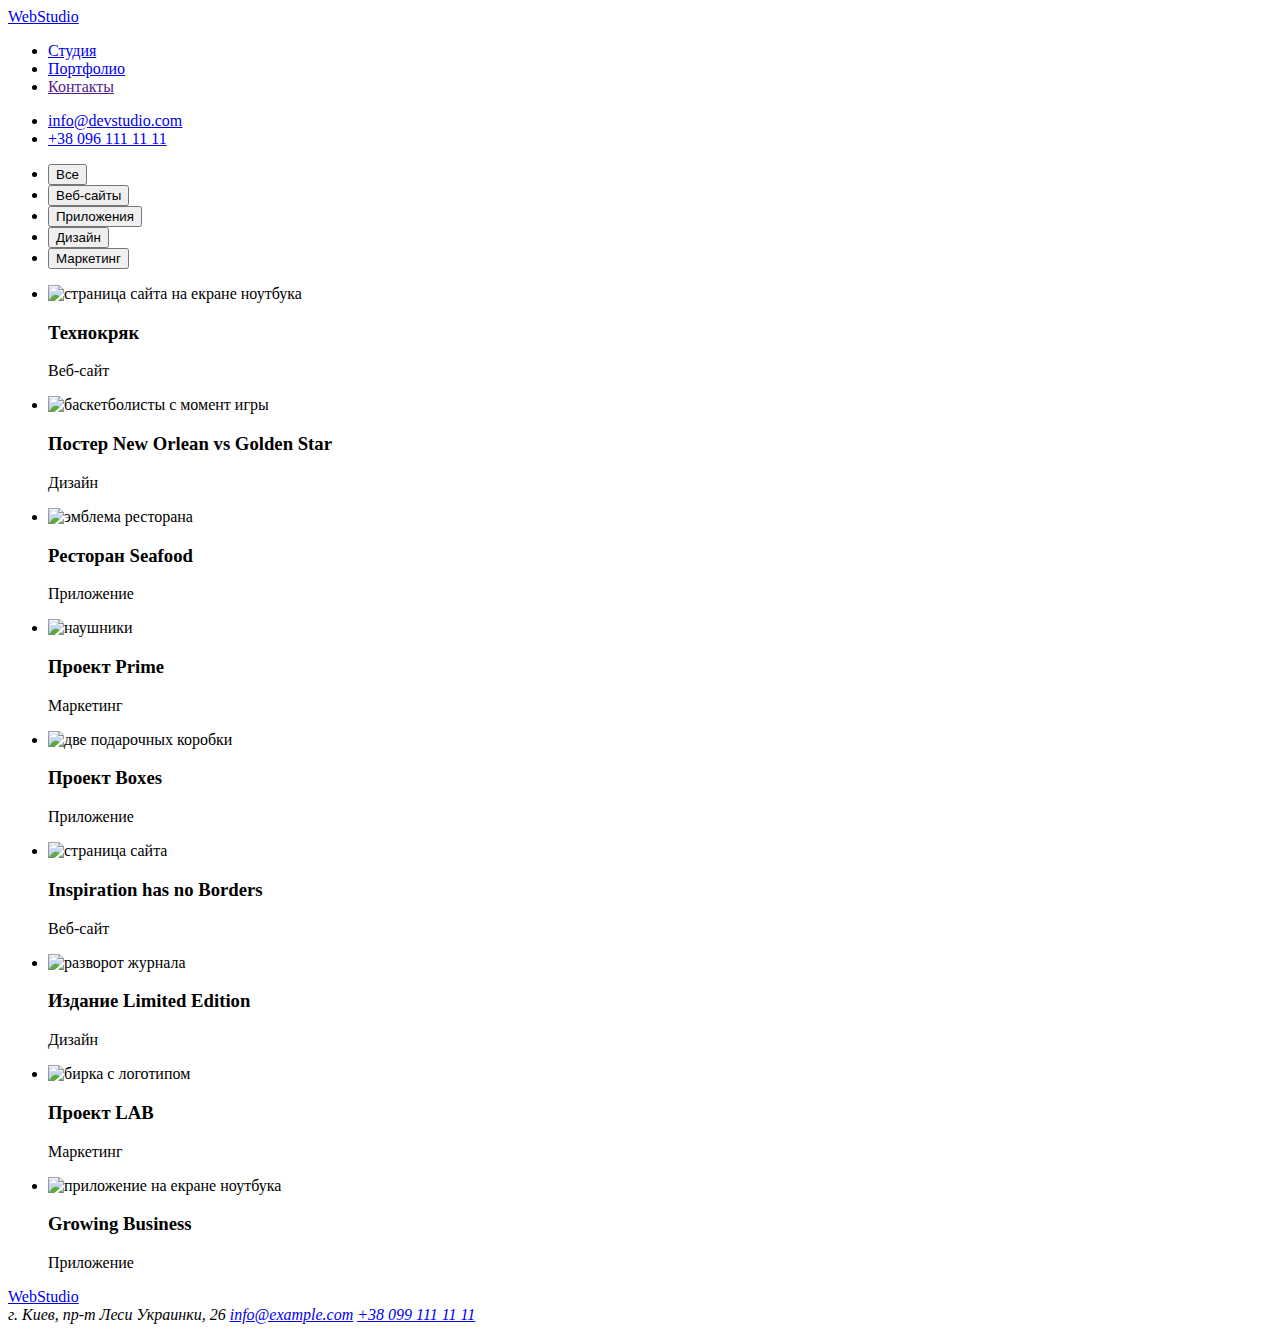
==== portfolio.html @ 810e8c02 "Create portfolio.html" ====
<!DOCTYPE html>
<html lang="ru">
<head>
    <meta charset="UTF-8">
    <meta http-equiv="X-UA-Compatible" content="IE=edge">
    <meta name="viewport" content="width=device-width, initial-scale=1.0">
    <title>Портфолио</title>
    <link rel="stylesheet" href="./css/styles.css">
</head>
<body>
    <header>
        <nav>
            <a class="logo" href="index.html"><span class="logo-blue">Web</span>Studio</a>
            <ul class="site-nav list">
                <li>
                    <a href="./index.html" class="link">Студия</a>
                </li>
                <li>
                    <a href="./portfolio.html" class="link current">Портфолио</a>
                </li>
                <li>
                    <a href="" class="link">Контакты</a>
                </li>
            </ul>
        </nav>
        <ul class="contacts list">
            <li>
                <a href="mailto:info@devstudio.com" class="link">info@devstudio.com</a>
            </li>
            <li>
                <a href="tel:+380961111111" class="link">+38 096 111 11 11</a>
            </li>
        </ul>
    </header>
    <main>
        <section>
            <ul class="filters">
                <li>
                    <button type="button">Все</button>
                </li>
                <li>
                    <button type="button">Веб-сайты</button>
                </li>
                <li>
                    <button type="button">Приложения</button>
                </li>
                <li>
                    <button type="button">Дизайн</button>
                </li>
                <li>
                    <button type="button">Маркетинг</button>
                </li>
            </ul>
            <ul>
                <li>
                    <img src="./images/img project 1.jpg" width="370" alt="страница сайта на екране ноутбука">
                    <h3 class="section-title">Технокряк</h3>
                    <p>Веб-сайт</p>
                </li>
                <li>
                    <img src="./images/img project 2.jpg" width="370" alt="баскетболисты с момент игры">
                    <h3 class="section-title">Постер New Orlean vs Golden Star</h3>
                    <p>Дизайн</p>
                </li>
                <li>
                    <img src="./images/img project 3.jpg" width="370" alt="эмблема ресторана">
                    <h3 class="section-title">Ресторан Seafood</h3>
                    <p>Приложение</p>
                </li>
                <li>
                    <img src="./images/img project 4.jpg" width="370" alt="наушники">
                    <h3 class="section-title">Проект Prime</h3>
                    <p>Маркетинг</p>
                </li>
                <li>
                    <img src="./images/img project 5.jpg" width="370" alt="две подарочных коробки">
                    <h3 class="section-title">Проект Boxes</h3>
                    <p>Приложение</p>
                </li>
                <li>
                    <img src="./images/img project 6.jpg" width="370" alt="страница сайта">
                    <h3 class="section-title">Inspiration has no Borders</h3>
                    <p>Веб-сайт</p>
                </li>
                <li>
                    <img src="./images/img project 7.jpg" width="370" alt="разворот журнала">
                    <h3 class="section-title">Издание Limited Edition</h3>
                    <p>Дизайн</p>
                </li>
                <li>
                    <img src="./images/img project 8.jpg" width="370" width="370"alt="бирка с логотипом">
                    <h3 class="section-title">Проект LAB</h3>
                    <p>Маркетинг</p>
                </li>
                <li>
                    <img src="./images/img project 9.jpg" width="370" alt="приложение на екране ноутбука">
                    <h3 class="section-title">Growing Business</h3>
                    <p>Приложение</p>
                </li>
            </ul>
        </section>
    </main>
    <footer class="footer">
        <a href="WebStudio" class="footer-logo">
            <span class="logo-blue">Web</span>Studio</a>
        <address class="address">г. Киев, пр-т Леси Украинки, 26
            <a class="footer-link" href="mailto:info@example.com">info@example.com</a>
            <a class="footer-link" href="tel:+380991111111">+38 099 111 11 11</a>
        </address>
    </footer>
</body>
</html>
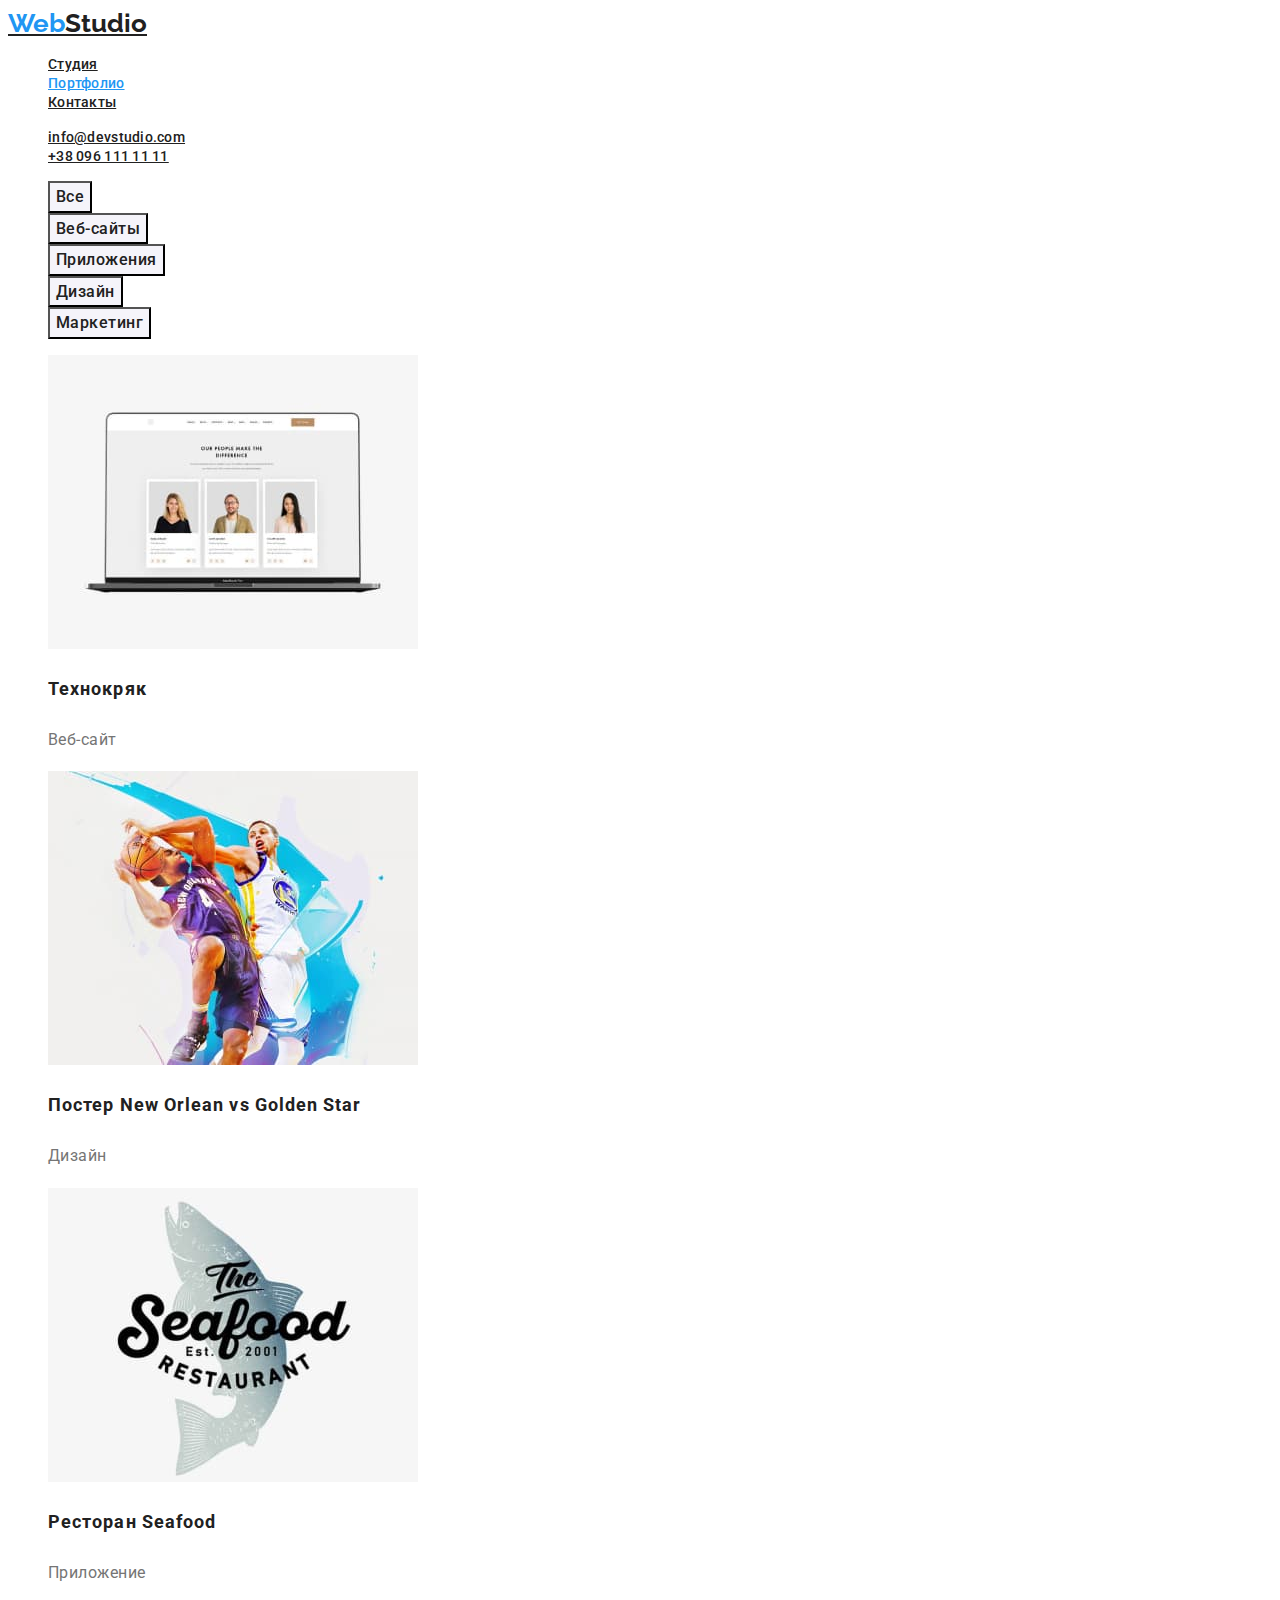
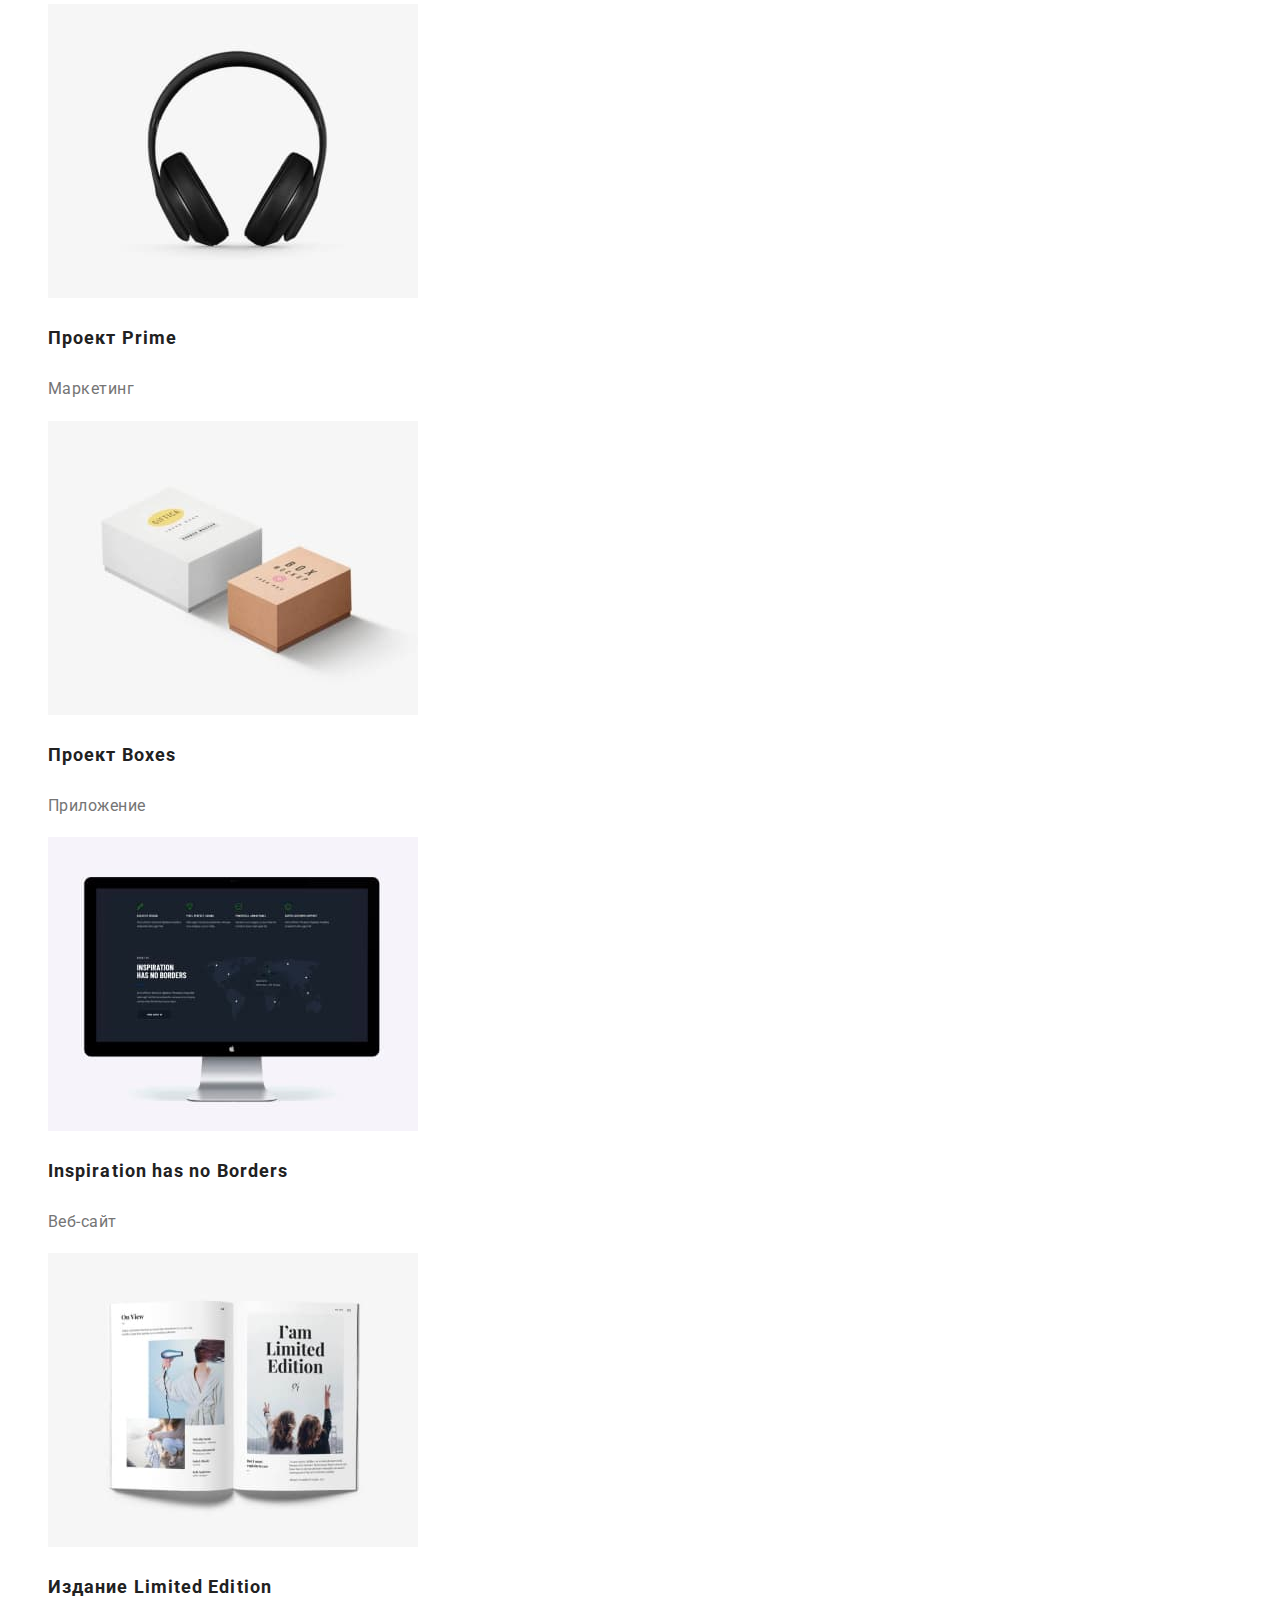
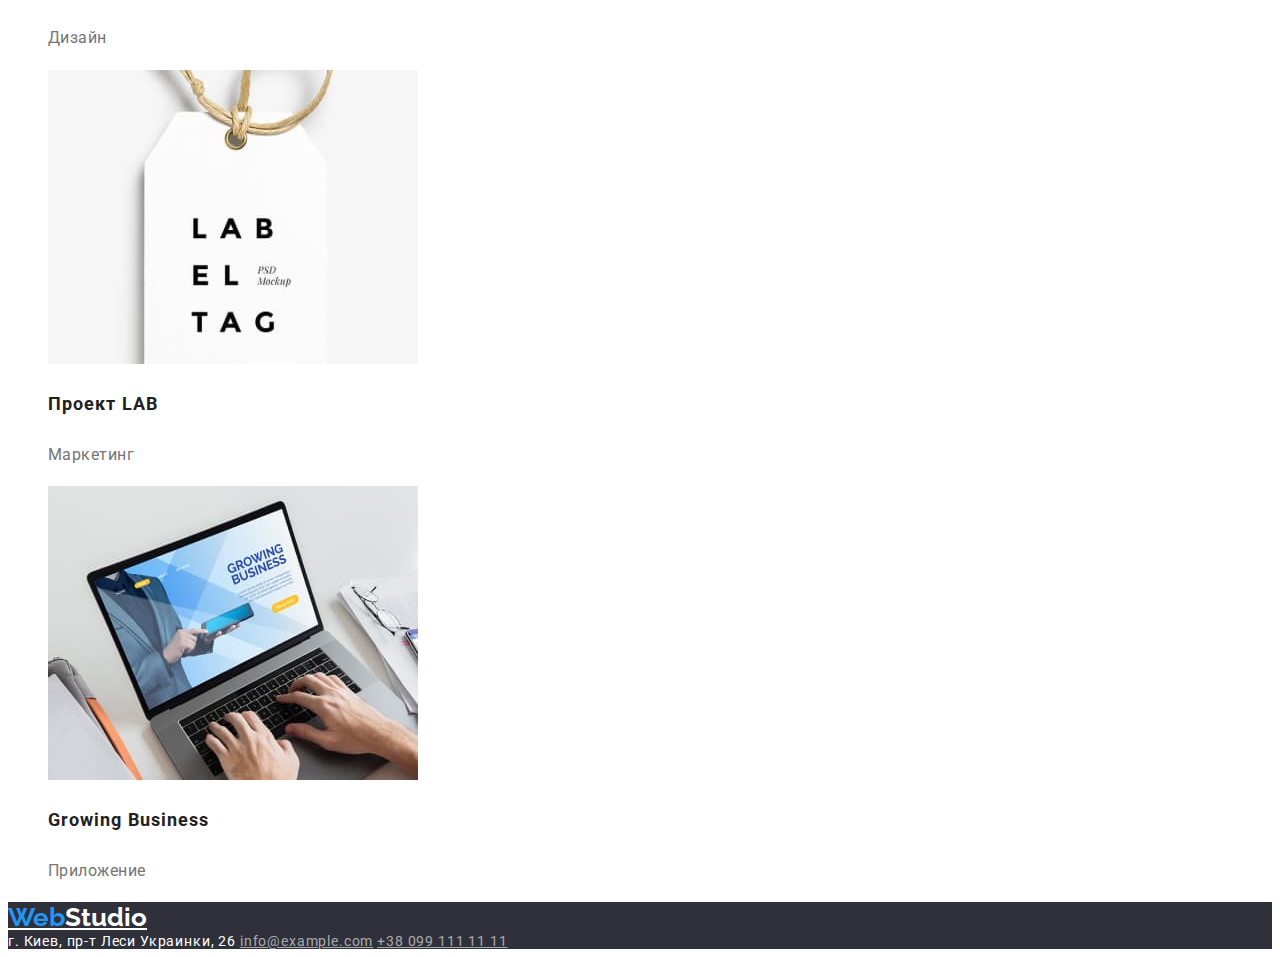
==== commit eecccf92: "Update portfolio.html" ====
--- a/portfolio.html
+++ b/portfolio.html
@@ -5,6 +5,13 @@
     <meta http-equiv="X-UA-Compatible" content="IE=edge">
     <meta name="viewport" content="width=device-width, initial-scale=1.0">
     <title>Портфолио</title>
+    <link rel="preconnect" href="https://fonts.googleapis.com">
+    <link rel="preconnect" href="https://fonts.gstatic.com" crossorigin>
+    <link href="https://fonts.googleapis.com/css2?family=Roboto:wght@400;500;700;900&display=swap" rel="stylesheet">
+    <link rel="preconnect" href="https://fonts.googleapis.com">
+    <link rel="preconnect" href="https://fonts.gstatic.com" crossorigin>
+    <link href="https://fonts.googleapis.com/css2?family=Raleway:wght@700&family=Roboto:wght@400;500;700;900&display=swap"
+        rel="stylesheet">
     <link rel="stylesheet" href="./css/styles.css">
 </head>
 <body>
@@ -33,75 +40,75 @@
         </ul>
     </header>
     <main>
-        <section>
-            <ul class="filters">
+        <section class="gallery">
+            <ul class="filters list">
                 <li>
-                    <button type="button">Все</button>
+                    <button class="filters-button" type="button">Все</button>
                 </li>
                 <li>
-                    <button type="button">Веб-сайты</button>
+                    <button class="filters-button" type="button">Веб-сайты</button>
                 </li>
                 <li>
-                    <button type="button">Приложения</button>
+                    <button class="filters-button" type="button">Приложения</button>
                 </li>
                 <li>
-                    <button type="button">Дизайн</button>
+                    <button class="filters-button" type="button">Дизайн</button>
                 </li>
                 <li>
-                    <button type="button">Маркетинг</button>
+                    <button class="filters-button" type="button">Маркетинг</button>
                 </li>
             </ul>
-            <ul>
+            <ul class="projects list">
                 <li>
                     <img src="./images/img project 1.jpg" width="370" alt="страница сайта на екране ноутбука">
-                    <h3 class="section-title">Технокряк</h3>
-                    <p>Веб-сайт</p>
+                    <h3 class="project-title ">Технокряк</h3>
+                    <p class="filter-item">Веб-сайт</p>
                 </li>
                 <li>
                     <img src="./images/img project 2.jpg" width="370" alt="баскетболисты с момент игры">
-                    <h3 class="section-title">Постер New Orlean vs Golden Star</h3>
-                    <p>Дизайн</p>
+                    <h3 class="project-title">Постер New Orlean vs Golden Star</h3>
+                    <p class="filter-item">Дизайн</p>
                 </li>
                 <li>
                     <img src="./images/img project 3.jpg" width="370" alt="эмблема ресторана">
-                    <h3 class="section-title">Ресторан Seafood</h3>
-                    <p>Приложение</p>
+                    <h3 class="project-title">Ресторан Seafood</h3>
+                    <p class="filter-item">Приложение</p>
                 </li>
                 <li>
                     <img src="./images/img project 4.jpg" width="370" alt="наушники">
-                    <h3 class="section-title">Проект Prime</h3>
-                    <p>Маркетинг</p>
+                    <h3 class="project-title">Проект Prime</h3>
+                    <p class="filter-item">Маркетинг</p>
                 </li>
                 <li>
                     <img src="./images/img project 5.jpg" width="370" alt="две подарочных коробки">
-                    <h3 class="section-title">Проект Boxes</h3>
-                    <p>Приложение</p>
+                    <h3 class="project-title">Проект Boxes</h3>
+                    <p class="filter-item">Приложение</p>
                 </li>
                 <li>
                     <img src="./images/img project 6.jpg" width="370" alt="страница сайта">
-                    <h3 class="section-title">Inspiration has no Borders</h3>
-                    <p>Веб-сайт</p>
+                    <h3 class="project-title">Inspiration has no Borders</h3>
+                    <p class="filter-item">Веб-сайт</p>
                 </li>
                 <li>
                     <img src="./images/img project 7.jpg" width="370" alt="разворот журнала">
-                    <h3 class="section-title">Издание Limited Edition</h3>
-                    <p>Дизайн</p>
+                    <h3 class="project-title">Издание Limited Edition</h3>
+                    <p class="filter-item">Дизайн</p>
                 </li>
                 <li>
                     <img src="./images/img project 8.jpg" width="370" width="370"alt="бирка с логотипом">
-                    <h3 class="section-title">Проект LAB</h3>
-                    <p>Маркетинг</p>
+                    <h3 class="project-title">Проект LAB</h3>
+                    <p class="filter-item">Маркетинг</p>
                 </li>
                 <li>
                     <img src="./images/img project 9.jpg" width="370" alt="приложение на екране ноутбука">
-                    <h3 class="section-title">Growing Business</h3>
-                    <p>Приложение</p>
+                    <h3 class="project-title">Growing Business</h3>
+                    <p class="filter-item">Приложение</p>
                 </li>
             </ul>
         </section>
     </main>
     <footer class="footer">
-        <a href="WebStudio" class="footer-logo">
+        <a href="index.html" class="footer-logo">
             <span class="logo-blue">Web</span>Studio</a>
         <address class="address">г. Киев, пр-т Леси Украинки, 26
             <a class="footer-link" href="mailto:info@example.com">info@example.com</a>
--- a/css/styles.css
+++ b/css/styles.css
@@ -0,0 +1,177 @@
+/* акцентный цвет #2196F3
+основной цвет #757575
+вторичный цвет #212121
+фон акцент #2F303A
+фон секции #F5F4FA*/
+body {
+  background-color: #ffffff;
+  color: var(--primary-text-color);
+  font-family: Roboto, sans-serif;
+}
+:root {
+  --primary-text-color: #757575;
+  --title-text-color: #212121;
+  --dark-bg-text-color: #ffffff;
+  --accent-color: #2196f3;
+  --accent-text-color: #2196f3;
+  --dark-background-color: #2f303a;
+  --light-background-color:#f5f4fa;
+}
+.list {
+  list-style: none;
+}
+/*Header styles*/
+.logo {
+  color: var(--title-text-color);
+  font-family: raleway;
+  font-weight: 700;
+  font-size: 26px;
+}
+.logo-blue {
+  color: var(--accent-text-color);
+}
+.logo:hover,
+.logo:focus {
+  color: var(--primary-text-color);
+}
+/*navigation styles*/
+.site-nav .link {
+  color: var(--title-text-color);
+  font-weight: 500;
+  font-size: 14px;
+  letter-spacing: 0.02em;
+}
+.site-nav .link:hover,
+.site-nav .link:focus {
+  color: var(--accent-text-color);
+}
+.site-nav .link.current {
+  color: var(--accent-text-color);
+}
+.contacts .link {
+  color: var(--title-text-color);
+  font-weight: 500;
+  font-size: 14px;
+  letter-spacing: 0.02em;
+}
+.contacts .link:hover,
+.contacts .link:focus {
+  color: var(--accent-text-color);
+}
+/*main styles*/
+
+/*hero styles*/
+.hero-button {
+  color: #ffffff;
+  background-color: var(--accent-color);
+  font-size: 16px;
+  font-weight: 700;
+  cursor: pointer;
+}
+.hero {
+  background-color: var(--dark-background-color);
+}
+.hero h1 {
+  color: var(--dark-bg-text-color);
+  font-weight: 900;
+  font-size: 44px;
+  font-style: normal;
+  line-height: 1.36;
+  letter-spacing: 0.06em;
+}
+
+.section-title {
+  color: var(--title-text-color);
+}
+.section h2 {
+  font-size: 36px;
+  font-weight: 700;
+  font-style: normal;
+  line-height: 1.17;
+}
+.section h3 {
+  font-size: 14px;
+  font-weight: 700;
+  font-style: normal;
+  line-height: 1.17;
+}
+.section {
+  color: var(--primary-text-color);
+  font-size: 14px;
+  font-weight: 400;
+  font-style: normal;
+  line-height: 1.71;
+  letter-spacing: 0.03em;
+}
+}
+.team {
+  background-color: var(--light-background-color);
+}
+.name {
+  font-weight: 500;
+  font-style: normal;
+  font-size: 16px;
+  line-height: 1.17;
+}
+.role {
+  line-height: 1.17;
+}
+/*footer styles*/
+.footer {
+  background-color: var(--dark-background-color);
+}
+.footer-logo {
+  color: #ffffff;
+  font-family: raleway;
+  font-weight: 700;
+  font-size: 26px;
+  line-height: 1.19;
+}
+.footer-logo:focus,
+.footer-logo:hover {
+  color: var(--primary-text-color);
+}
+.address {
+  color: var(--dark-bg-text-color);
+  font-weight: 400;
+  font-style: normal;
+  font-size: 14px;
+  letter-spacing: 0.06em;
+}
+
+a.footer-link {
+  color: rgba(255, 255, 255, 0.6);
+}
+/* portfolio styles*/
+
+.filters-button {
+  color: var(--title-text-color);
+  background-color: var(--light-background-color);
+  font-family: Roboto, sans-serif;
+  font-weight: 500;
+  font-style: normal;
+  font-size: 16px;
+  line-height: 1.6;
+  letter-spacing: 0.03em;
+  cursor: pointer;
+}
+.filters-button:hover,
+.filters-button:focus{
+  color: var(--dark-bg-text-color);
+  background-color: var(--accent-color);
+}
+.project-title{
+  color: var(--title-text-color);
+  font-weight: 700;
+  font-style: normal;
+  font-size: 18px;
+  line-height: 2;
+  letter-spacing: 0.06em;
+}
+.filter-item{
+  font-size: 16px;
+  font-weight: 400;
+  font-style: normal;
+  line-height: 1.9;
+  letter-spacing: 0.03em;
+}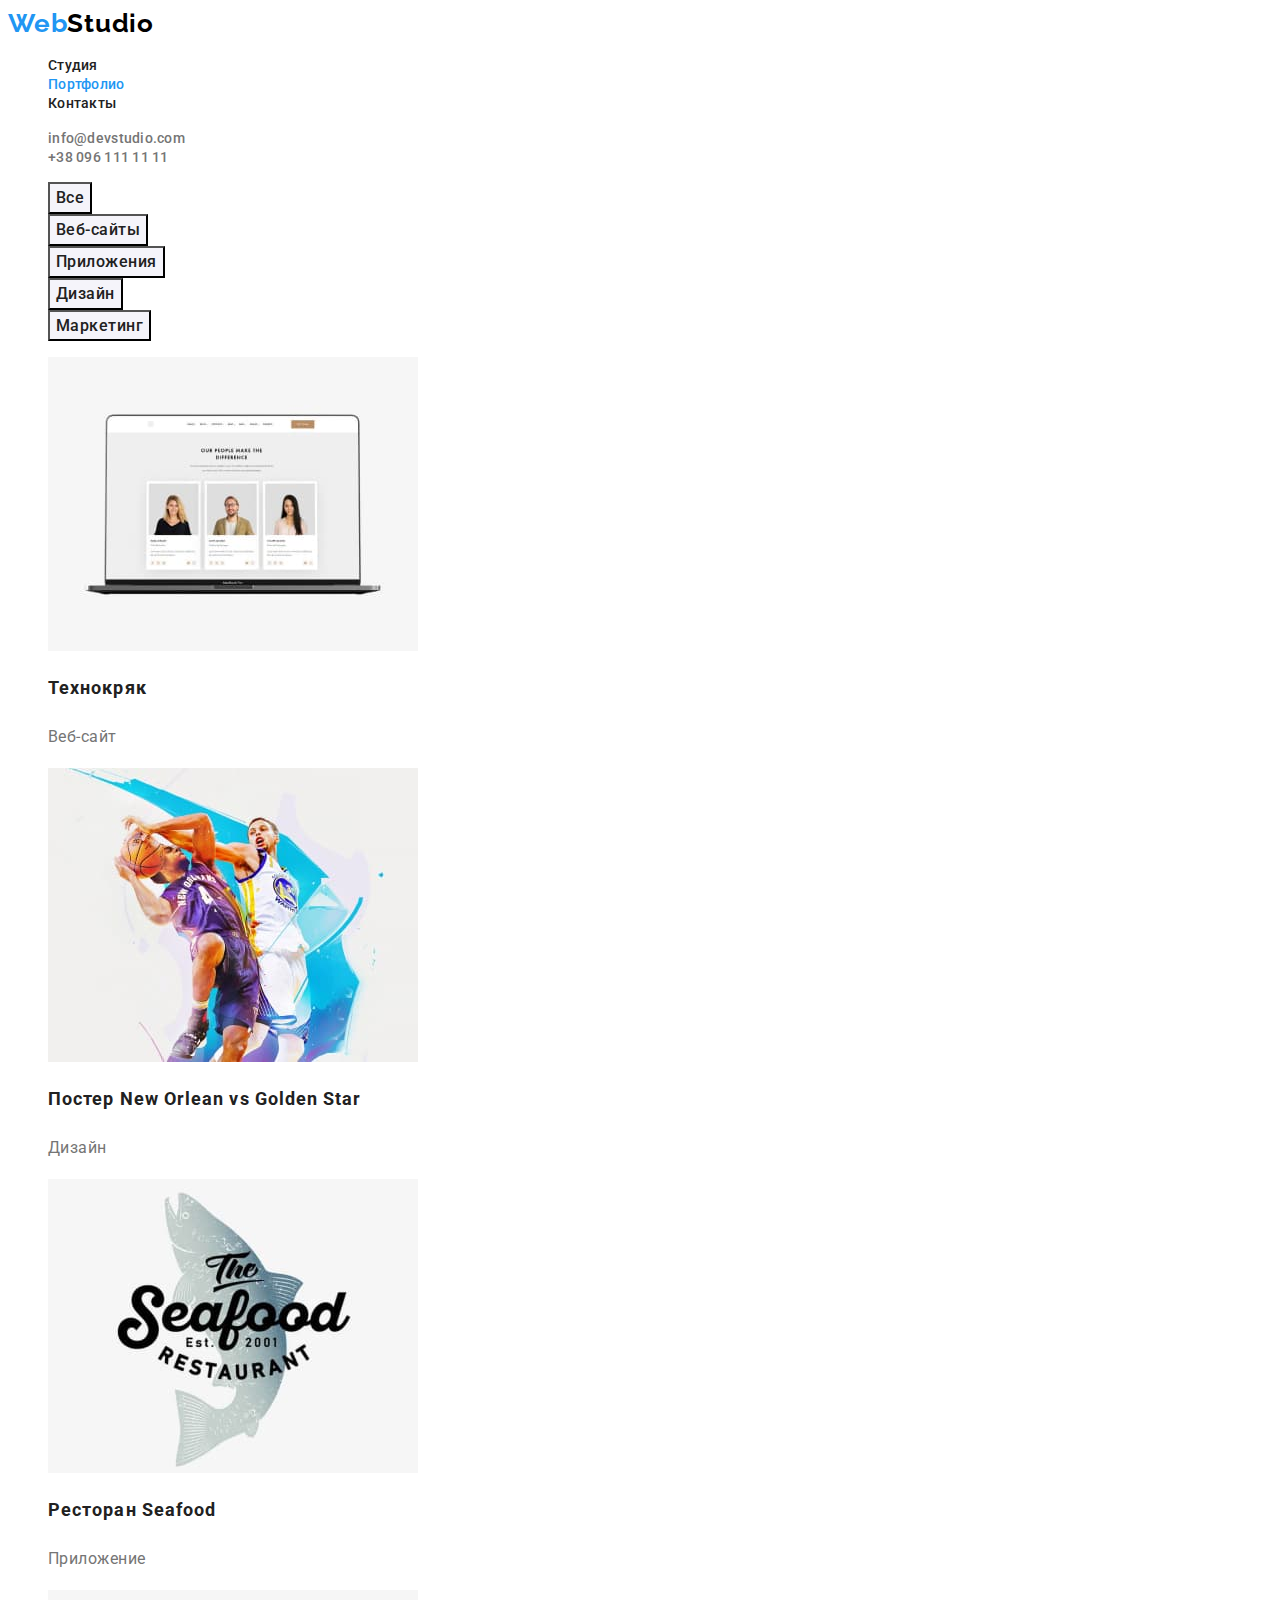
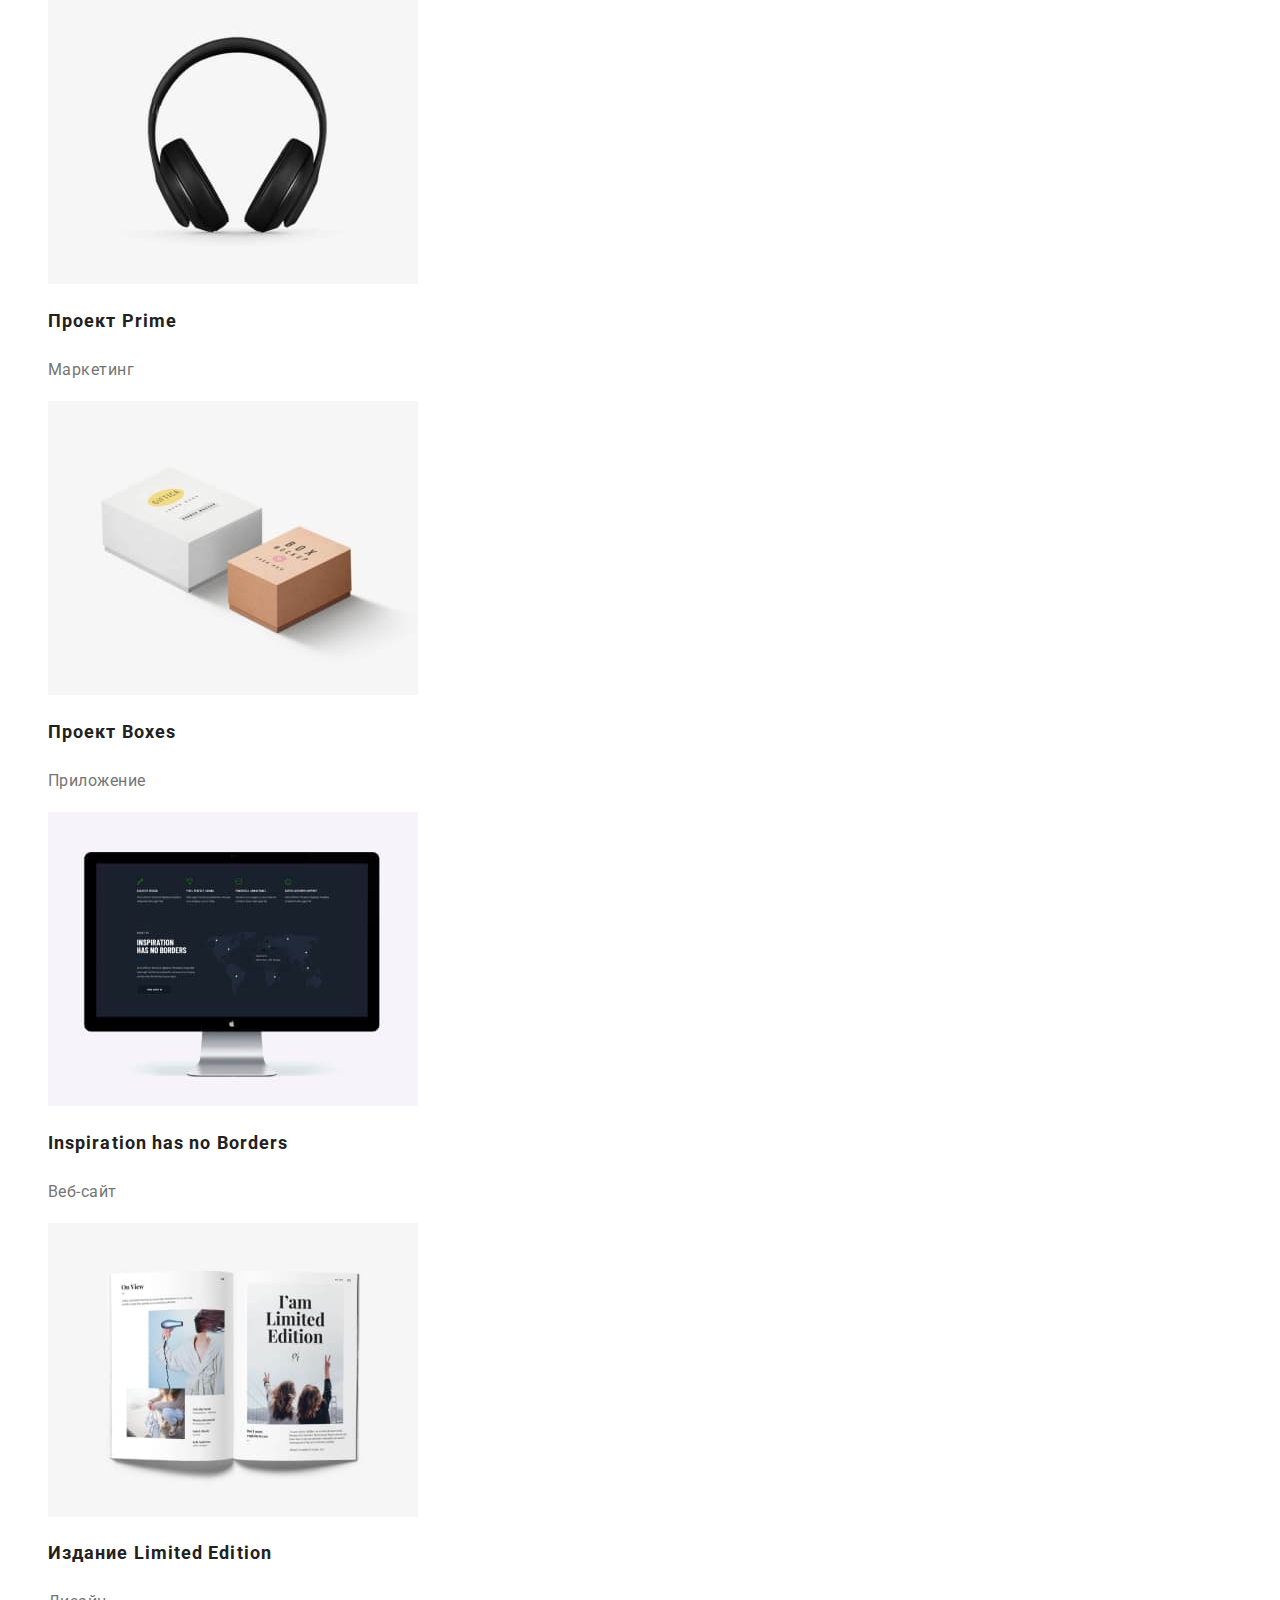
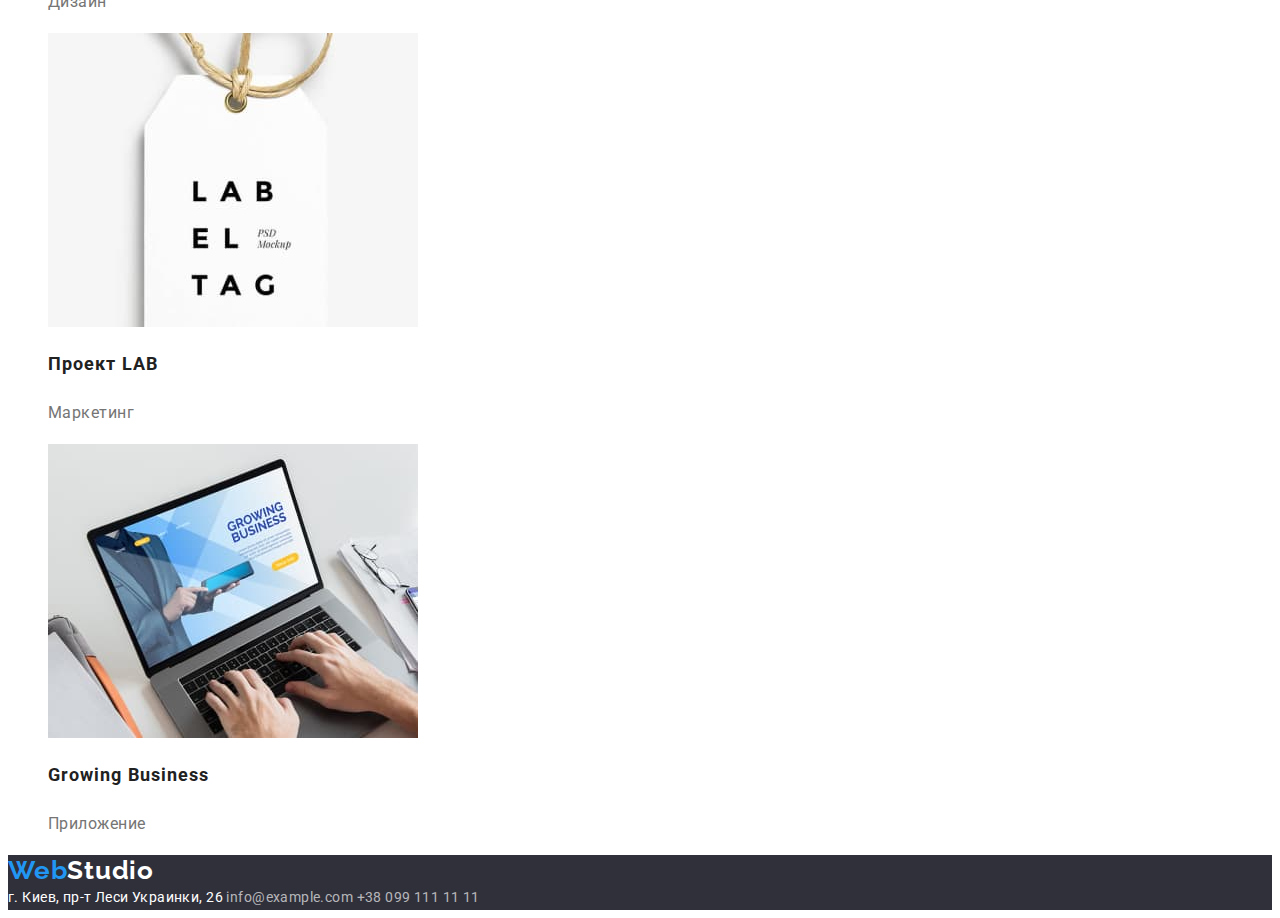
==== commit 2060f561: "Update portfolio.html" ====
--- a/portfolio.html
+++ b/portfolio.html
@@ -5,42 +5,39 @@
     <meta http-equiv="X-UA-Compatible" content="IE=edge">
     <meta name="viewport" content="width=device-width, initial-scale=1.0">
     <title>Портфолио</title>
-    <link rel="preconnect" href="https://fonts.googleapis.com">
-    <link rel="preconnect" href="https://fonts.gstatic.com" crossorigin>
     <link href="https://fonts.googleapis.com/css2?family=Roboto:wght@400;500;700;900&display=swap" rel="stylesheet">
-    <link rel="preconnect" href="https://fonts.googleapis.com">
-    <link rel="preconnect" href="https://fonts.gstatic.com" crossorigin>
     <link href="https://fonts.googleapis.com/css2?family=Raleway:wght@700&family=Roboto:wght@400;500;700;900&display=swap"
         rel="stylesheet">
     <link rel="stylesheet" href="./css/styles.css">
 </head>
 <body>
-    <header>
-        <nav>
-            <a class="logo" href="index.html"><span class="logo-blue">Web</span>Studio</a>
-            <ul class="site-nav list">
+    <header class="header">
+        <nav class="site-nav">
+            <a class="logo link" href="index.html"><span class="logo-blue">Web</span>Studio</a>
+            <ul class="site-nav-list list">
                 <li>
-                    <a href="./index.html" class="link">Студия</a>
+                    <a href="./index.html" class="site-nav-link link">Студия</a>
                 </li>
                 <li>
-                    <a href="./portfolio.html" class="link current">Портфолио</a>
+                    <a href="./portfolio.html" class="site-nav-link link current">Портфолио</a>
                 </li>
                 <li>
-                    <a href="" class="link">Контакты</a>
+                    <a href="" class="site-nav-link link">Контакты</a>
                 </li>
             </ul>
         </nav>
         <ul class="contacts list">
             <li>
-                <a href="mailto:info@devstudio.com" class="link">info@devstudio.com</a>
+                <a href="mailto:info@devstudio.com" class="contacts-link link">info@devstudio.com</a>
             </li>
             <li>
-                <a href="tel:+380961111111" class="link">+38 096 111 11 11</a>
+                <a href="tel:+380961111111" class="contacts-link link">+38 096 111 11 11</a>
             </li>
         </ul>
     </header>
     <main>
         <section class="gallery">
+            <h1 class="visually-hidden">Портфолио</h1>
             <ul class="filters list">
                 <li>
                     <button class="filters-button" type="button">Все</button>
@@ -60,59 +57,59 @@
             </ul>
             <ul class="projects list">
                 <li>
-                    <img src="./images/img project 1.jpg" width="370" alt="страница сайта на екране ноутбука">
-                    <h3 class="project-title ">Технокряк</h3>
-                    <p class="filter-item">Веб-сайт</p>
+                    <img src="./images/project1.jpg" width="370" alt="страница сайта на екране ноутбука">
+                    <h2 class="project-title ">Технокряк</h2>
+                    <p class="project-item">Веб-сайт</p>
                 </li>
                 <li>
-                    <img src="./images/img project 2.jpg" width="370" alt="баскетболисты с момент игры">
-                    <h3 class="project-title">Постер New Orlean vs Golden Star</h3>
-                    <p class="filter-item">Дизайн</p>
+                    <img src="./images/project2.jpg" width="370" alt="баскетболисты с момент игры">
+                    <h2 class="project-title">Постер New Orlean vs Golden Star</h2>
+                    <p class="project-item">Дизайн</p>
                 </li>
                 <li>
-                    <img src="./images/img project 3.jpg" width="370" alt="эмблема ресторана">
-                    <h3 class="project-title">Ресторан Seafood</h3>
-                    <p class="filter-item">Приложение</p>
+                    <img src="./images/project3.jpg" width="370" alt="эмблема ресторана">
+                    <h2 class="project-title">Ресторан Seafood</h2>
+                    <p class="project-item">Приложение</p>
                 </li>
                 <li>
-                    <img src="./images/img project 4.jpg" width="370" alt="наушники">
-                    <h3 class="project-title">Проект Prime</h3>
-                    <p class="filter-item">Маркетинг</p>
+                    <img src="./images/project4.jpg" width="370" alt="наушники">
+                    <h2 class="project-title">Проект Prime</h2>
+                    <p class="project-item">Маркетинг</p>
                 </li>
                 <li>
-                    <img src="./images/img project 5.jpg" width="370" alt="две подарочных коробки">
-                    <h3 class="project-title">Проект Boxes</h3>
-                    <p class="filter-item">Приложение</p>
+                    <img src="./images/project5.jpg" width="370" alt="две подарочных коробки">
+                    <h2 class="project-title">Проект Boxes</h2>
+                    <p class="project-item">Приложение</p>
                 </li>
                 <li>
-                    <img src="./images/img project 6.jpg" width="370" alt="страница сайта">
-                    <h3 class="project-title">Inspiration has no Borders</h3>
-                    <p class="filter-item">Веб-сайт</p>
+                    <img src="./images/project6.jpg" width="370" alt="страница сайта">
+                    <h2 class="project-title">Inspiration has no Borders</h2>
+                    <p class="project-item">Веб-сайт</p>
                 </li>
                 <li>
-                    <img src="./images/img project 7.jpg" width="370" alt="разворот журнала">
-                    <h3 class="project-title">Издание Limited Edition</h3>
-                    <p class="filter-item">Дизайн</p>
+                    <img src="./images/project7.jpg" width="370" alt="разворот журнала">
+                    <h2 class="project-title">Издание Limited Edition</h2>
+                    <p class="project-item">Дизайн</p>
                 </li>
                 <li>
-                    <img src="./images/img project 8.jpg" width="370" width="370"alt="бирка с логотипом">
-                    <h3 class="project-title">Проект LAB</h3>
-                    <p class="filter-item">Маркетинг</p>
+                    <img src="./images/project8.jpg" width="370" alt="бирка с логотипом">
+                    <h2 class="project-title">Проект LAB</h2>
+                    <p class="project-item">Маркетинг</p>
                 </li>
                 <li>
-                    <img src="./images/img project 9.jpg" width="370" alt="приложение на екране ноутбука">
-                    <h3 class="project-title">Growing Business</h3>
-                    <p class="filter-item">Приложение</p>
+                    <img src="./images/project9.jpg" width="370" alt="приложение на екране ноутбука">
+                    <h2 class="project-title">Growing Business</h2>
+                    <p class="project-item">Приложение</p>
                 </li>
             </ul>
         </section>
     </main>
     <footer class="footer">
-        <a href="index.html" class="footer-logo">
+        <a href="index.html" class="footer-logo link">
             <span class="logo-blue">Web</span>Studio</a>
-        <address class="address">г. Киев, пр-т Леси Украинки, 26
-            <a class="footer-link" href="mailto:info@example.com">info@example.com</a>
-            <a class="footer-link" href="tel:+380991111111">+38 099 111 11 11</a>
+        <address class="post">г. Киев, пр-т Леси Украинки, 26
+            <a class="footer-link link" href="mailto:info@example.com">info@example.com</a>
+            <a class="footer-link link" href="tel:+380991111111">+38 099 111 11 11</a>
         </address>
     </footer>
 </body>
--- a/css/styles.css
+++ b/css/styles.css
@@ -1,177 +1,229 @@
-/* акцентный цвет #2196F3
-основной цвет #757575
-вторичный цвет #212121
-фон акцент #2F303A
-фон секции #F5F4FA*/
-body {
-  background-color: #ffffff;
-  color: var(--primary-text-color);
-  font-family: Roboto, sans-serif;
-}
 :root {
   --primary-text-color: #757575;
   --title-text-color: #212121;
-  --dark-bg-text-color: #ffffff;
+  --white-text-color: #ffffff;
   --accent-color: #2196f3;
   --accent-text-color: #2196f3;
   --dark-background-color: #2f303a;
-  --light-background-color:#f5f4fa;
+  --light-background-color: #f5f4fa;
+}
+body {
+  background-color: #ffffff;
+  color: var(--primary-text-color);
+  font-family: Roboto, sans-serif;
 }
 .list {
   list-style: none;
 }
+.link {
+  text-decoration: none;
+}
+.visually-hidden {
+  position: absolute;
+  white-space: nowrap;
+  width: 1px;
+  height: 1px;
+  overflow: hidden;
+  border: 0;
+  padding: 0;
+  clip: rect(0 0 0 0);
+  clip-path: inset(50%);
+  margin: -1px;
+}
 /*Header styles*/
 .logo {
-  color: var(--title-text-color);
-  font-family: raleway;
+  font-family: Raleway;
   font-weight: 700;
   font-size: 26px;
+  line-height: 1.19;
+  letter-spacing: 0.03em;
+  color: #000000;
 }
 .logo-blue {
+  font-family: Raleway;
+  font-weight: 700;
+  font-size: 26px;
+  line-height: 1.19px;
+  letter-spacing: 0.03em;
   color: var(--accent-text-color);
 }
 .logo:hover,
 .logo:focus {
-  color: var(--primary-text-color);
-}
-/*navigation styles*/
-.site-nav .link {
-  color: var(--title-text-color);
-  font-weight: 500;
-  font-size: 14px;
+  color: var(--accent-text-color);
+}
+/*--------navigation styles-------------*/
+.site-nav-link {
+  font-weight: 500;
+  font-size: 14px;
+  line-height: 1.14;
   letter-spacing: 0.02em;
-}
-.site-nav .link:hover,
-.site-nav .link:focus {
-  color: var(--accent-text-color);
-}
-.site-nav .link.current {
-  color: var(--accent-text-color);
-}
-.contacts .link {
-  color: var(--title-text-color);
-  font-weight: 500;
-  font-size: 14px;
+  color: var(--title-text-color);
+}
+.site-nav-link:hover,
+.site-nav-link:focus {
+  color: var(--accent-text-color);
+}
+.current {
+  color: var(--accent-text-color);
+}
+.contacts-link {
+  font-weight: 500;
+  font-size: 14px;
+  line-height: 1.14;
   letter-spacing: 0.02em;
-}
-.contacts .link:hover,
-.contacts .link:focus {
+  color: var(--primary-text-color);
+}
+.contacts-link:hover,
+.contacts-link:focus {
   color: var(--accent-text-color);
 }
 /*main styles*/
 
-/*hero styles*/
-.hero-button {
-  color: #ffffff;
-  background-color: var(--accent-color);
-  font-size: 16px;
-  font-weight: 700;
-  cursor: pointer;
-}
+/*--------hero styles-----------*/
 .hero {
   background-color: var(--dark-background-color);
 }
-.hero h1 {
-  color: var(--dark-bg-text-color);
+.hero-title {
   font-weight: 900;
   font-size: 44px;
-  font-style: normal;
   line-height: 1.36;
+  text-align: center;
   letter-spacing: 0.06em;
-}
-
-.section-title {
-  color: var(--title-text-color);
-}
-.section h2 {
+  text-transform: uppercase;
+  color: var(--white-text-color);
+}
+.hero-button {
+  font-family: inherit;
+  font-weight: 700;
+  font-size: 16px;
+  line-height: 1.87;
+  text-align: center;
+  letter-spacing: 0.06em;
+  color: var(--white-text-color);
+  background-color: var(--accent-color);
+  cursor: pointer;
+}
+/*----------------features styles---------*/
+
+.features-title {
+  font-weight: 700;
+  font-size: 14px;
+  line-height: 1.14;
+  letter-spacing: 0.03em;
+  text-transform: uppercase;
+  color: var(--title-text-color);
+}
+.features-text {
+  font-weight: 400;
+  font-size: 14px;
+  line-height: 1.71;
+  letter-spacing: 0.03em;
+  color: var(--primary-text-color);
+}
+/*--------------------about styles-----------*/
+.about-title {
+  font-weight: 700;
   font-size: 36px;
-  font-weight: 700;
-  font-style: normal;
   line-height: 1.17;
-}
-.section h3 {
-  font-size: 14px;
-  font-weight: 700;
-  font-style: normal;
-  line-height: 1.17;
-}
-.section {
-  color: var(--primary-text-color);
-  font-size: 14px;
-  font-weight: 400;
-  font-style: normal;
-  line-height: 1.71;
-  letter-spacing: 0.03em;
-}
-}
+  text-align: center;
+  letter-spacing: 0.03em;
+  color: var(--title-text-color);
+}
+
+/*-----------------------team styles-----------*/
 .team {
   background-color: var(--light-background-color);
 }
-.name {
-  font-weight: 500;
-  font-style: normal;
-  font-size: 16px;
+.team-title {
+  font-weight: 700;
+  font-size: 36px;
   line-height: 1.17;
-}
-.role {
-  line-height: 1.17;
-}
-/*footer styles*/
+  text-align: center;
+  letter-spacing: 0.03em;
+  color: var(--title-text-color);
+}
+.team-name {
+  font-weight: 500;
+  font-size: 16px;
+  line-height: 1.19;
+  text-align: center;
+  letter-spacing: 0.03em;
+  color: var(--title-text-color);
+}
+.team-role {
+  font-weight: 400;
+  font-size: 16px;
+  line-height: 1.19;
+  text-align: center;
+  letter-spacing: 0.03em;
+  color: var(--primary-text-color);
+}
+/*--------------footer styles----------------*/
 .footer {
   background-color: var(--dark-background-color);
 }
 .footer-logo {
-  color: #ffffff;
-  font-family: raleway;
+  font-family: Raleway;
   font-weight: 700;
   font-size: 26px;
   line-height: 1.19;
+  letter-spacing: 0.03em;
+  color: var(--white-text-color);
 }
 .footer-logo:focus,
 .footer-logo:hover {
-  color: var(--primary-text-color);
-}
-.address {
-  color: var(--dark-bg-text-color);
+  color: var(--accent-text-color);
+}
+.post {
   font-weight: 400;
   font-style: normal;
   font-size: 14px;
-  letter-spacing: 0.06em;
-}
-
-a.footer-link {
-  color: rgba(255, 255, 255, 0.6);
-}
-/* portfolio styles*/
+  line-height: 1.71;
+  letter-spacing: 0.03em;
+  color: var(--white-text-color);
+}
+
+.footer-link {
+  font-weight: normal;
+  font-size: 14px;
+  line-height: 1.71;
+  letter-spacing: 0.03em;
+  color: rgba(255, 255, 255, 0.664);
+}
+.footer-link:hover,
+.footer-link:focus {
+  color: #2196f3;
+}
+
+/*---------- portfolio styles-----------------*/
 
 .filters-button {
-  color: var(--title-text-color);
+  font-family: inherit; /*Roboto, sans-serif;*/
+  font-weight: 500;
+  font-size: 16px;
+  line-height: 1.62;
+  letter-spacing: 0.03em;
+  text-align: center;
+  cursor: pointer;
   background-color: var(--light-background-color);
-  font-family: Roboto, sans-serif;
-  font-weight: 500;
-  font-style: normal;
-  font-size: 16px;
-  line-height: 1.6;
-  letter-spacing: 0.03em;
-  cursor: pointer;
+  color: var(--title-text-color);
 }
 .filters-button:hover,
-.filters-button:focus{
-  color: var(--dark-bg-text-color);
+.filters-button:focus {
+  color: var(--white-text-color);
   background-color: var(--accent-color);
 }
-.project-title{
-  color: var(--title-text-color);
-  font-weight: 700;
-  font-style: normal;
+.project-title {
+  font-weight: 700;
   font-size: 18px;
   line-height: 2;
   letter-spacing: 0.06em;
-}
-.filter-item{
-  font-size: 16px;
-  font-weight: 400;
-  font-style: normal;
-  line-height: 1.9;
-  letter-spacing: 0.03em;
-}+  color: var(--title-text-color);
+}
+.project-item {
+  font-weight: 400;
+  font-size: 16px;
+  line-height: 1.87;
+  letter-spacing: 0.03em;
+  color: var(--primary-text-color);
+}
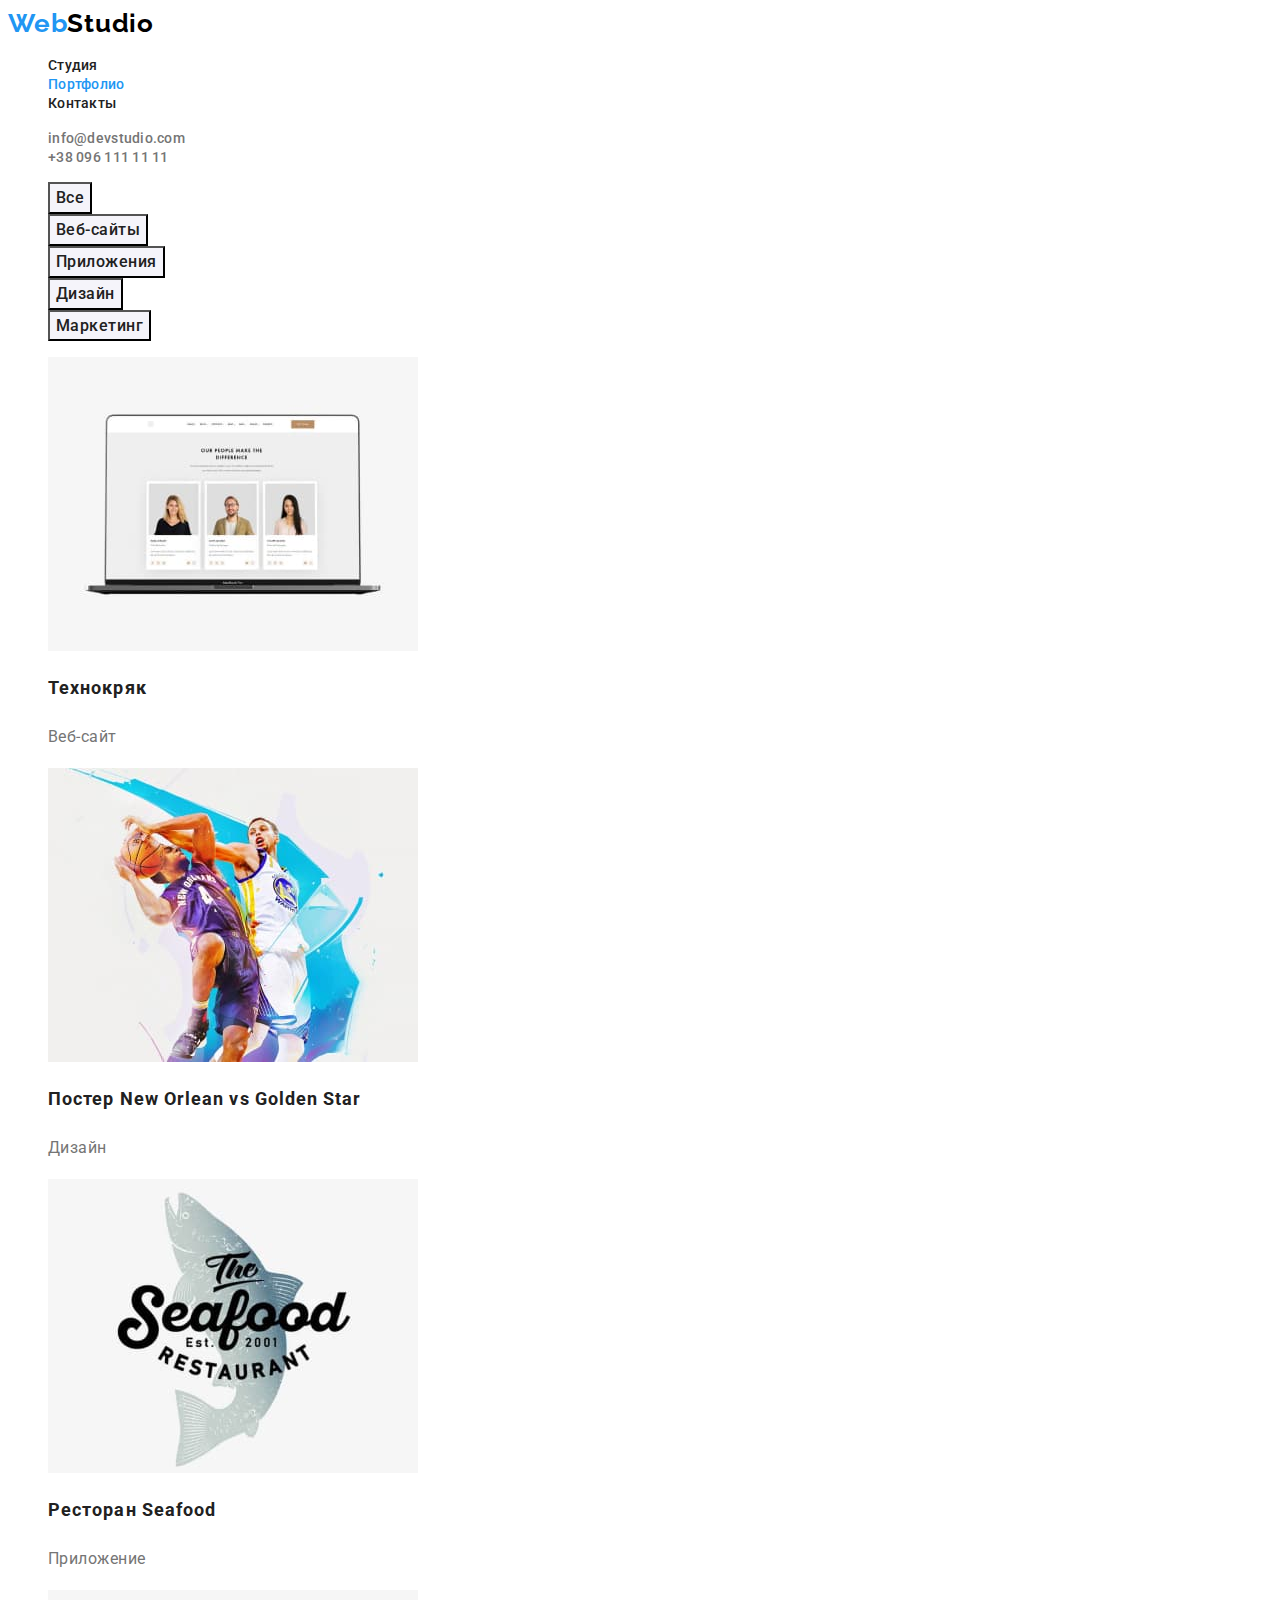
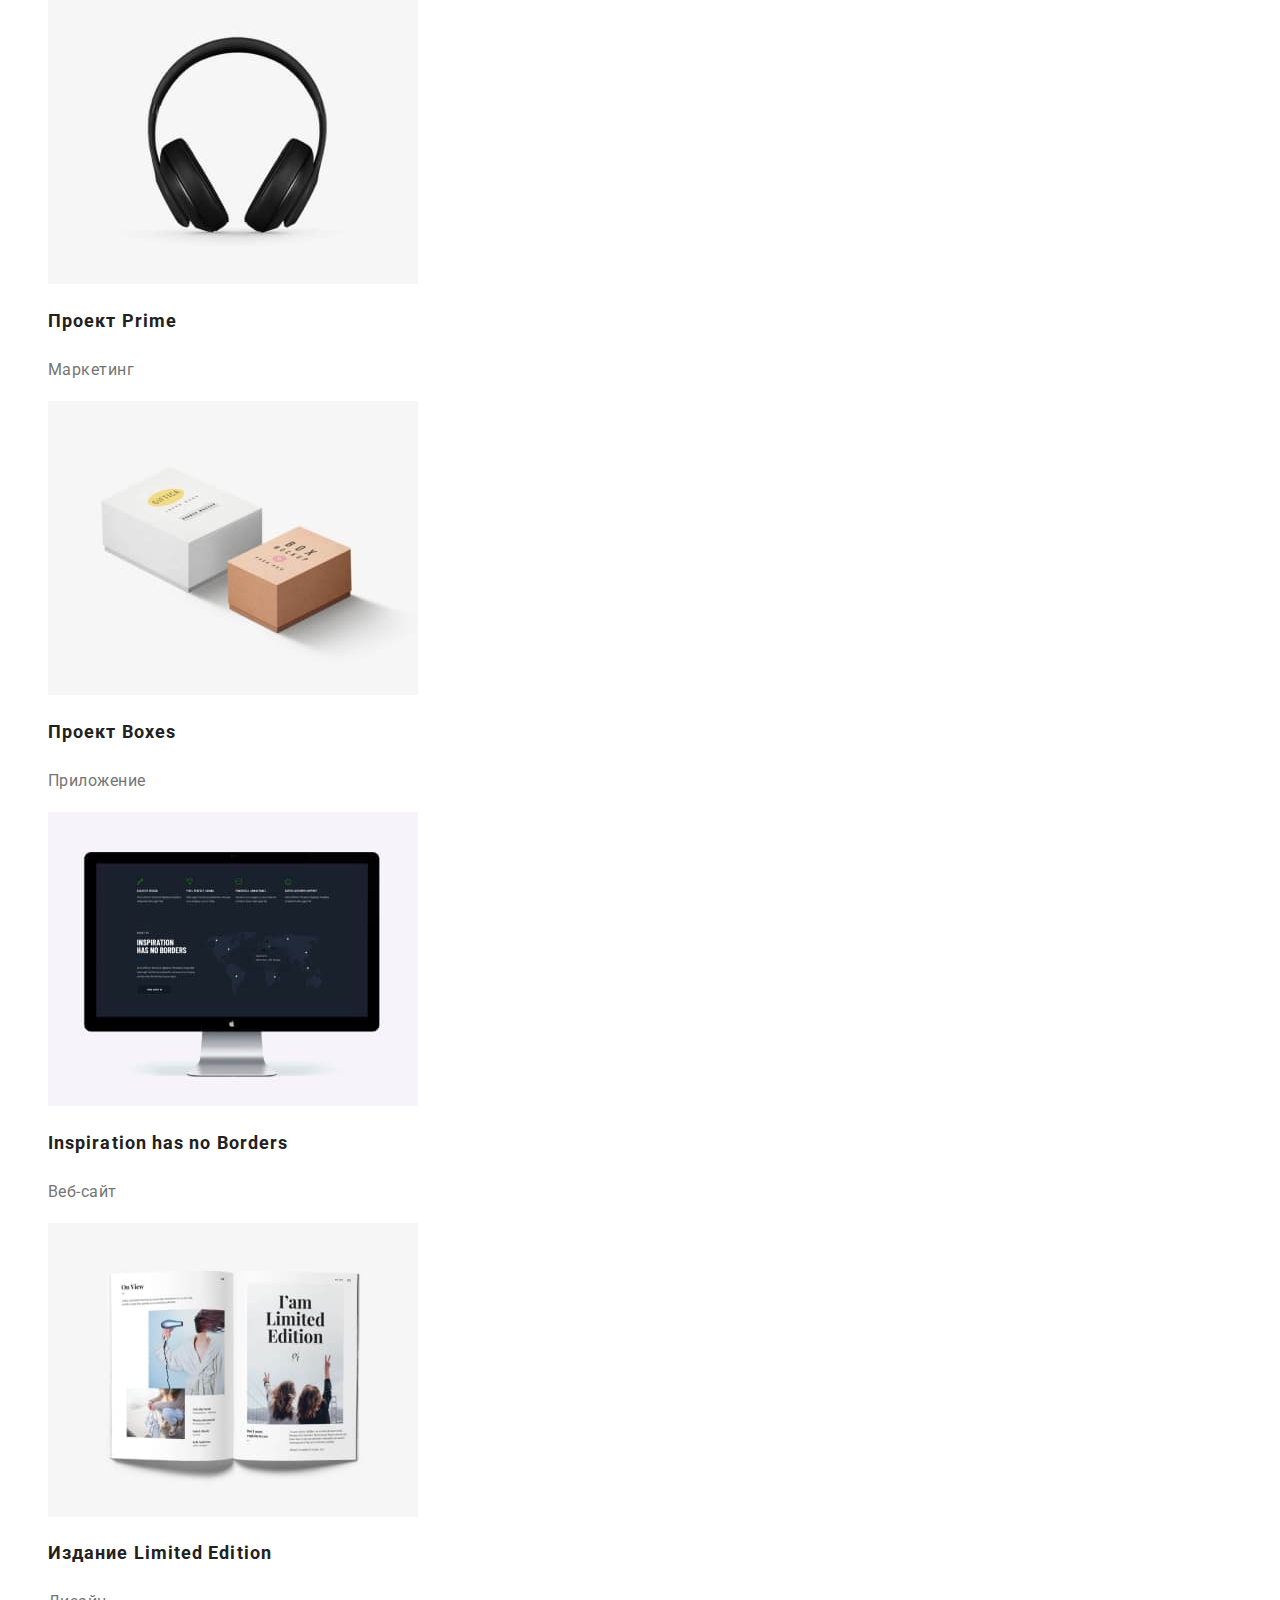
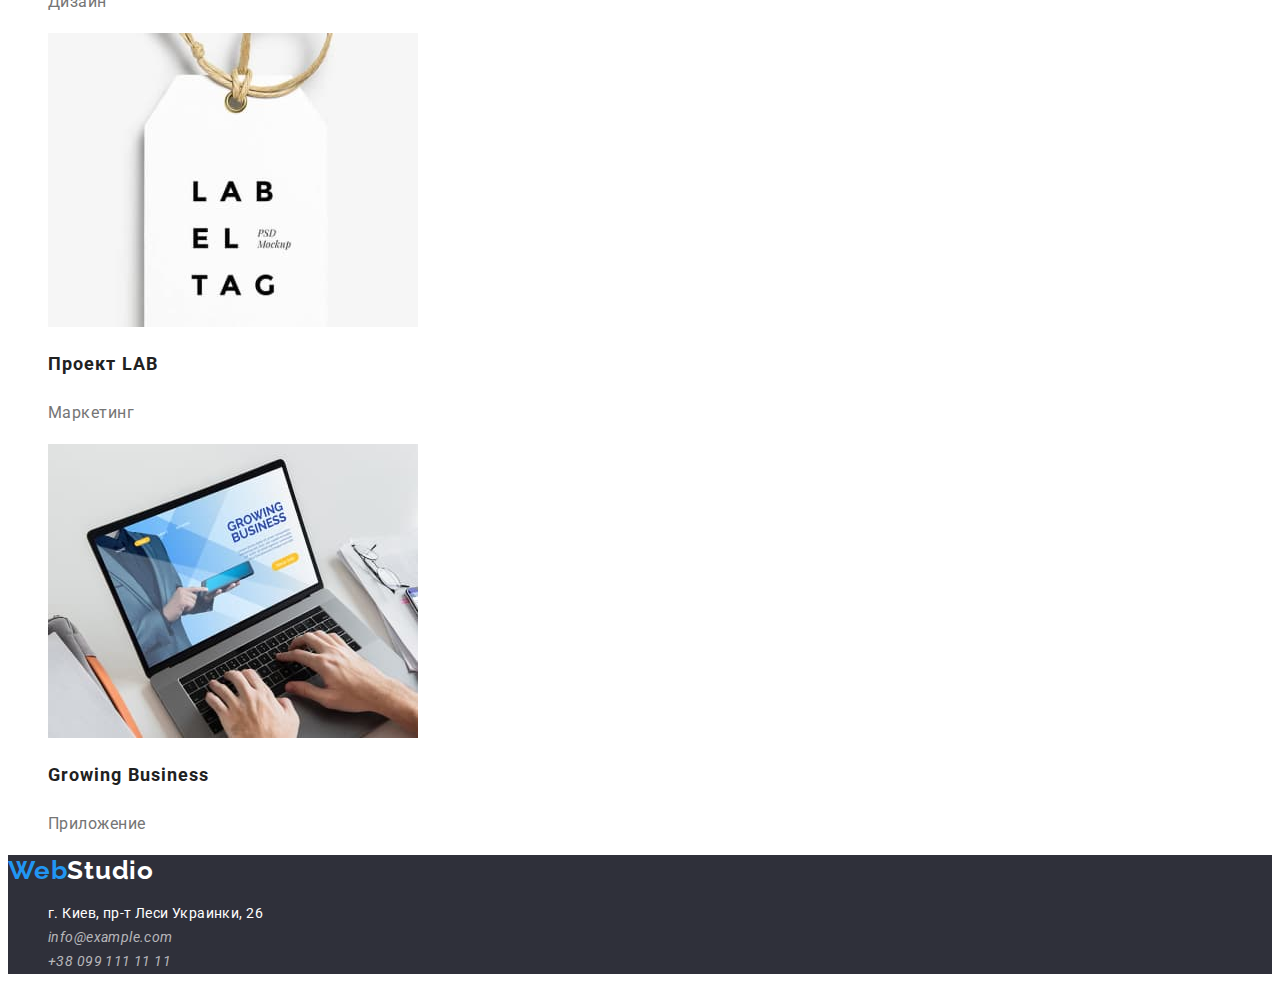
==== commit e26620c5: "Update portfolio.html" ====
--- a/portfolio.html
+++ b/portfolio.html
@@ -5,7 +5,6 @@
     <meta http-equiv="X-UA-Compatible" content="IE=edge">
     <meta name="viewport" content="width=device-width, initial-scale=1.0">
     <title>Портфолио</title>
-    <link href="https://fonts.googleapis.com/css2?family=Roboto:wght@400;500;700;900&display=swap" rel="stylesheet">
     <link href="https://fonts.googleapis.com/css2?family=Raleway:wght@700&family=Roboto:wght@400;500;700;900&display=swap"
         rel="stylesheet">
     <link rel="stylesheet" href="./css/styles.css">
@@ -107,9 +106,19 @@
     <footer class="footer">
         <a href="index.html" class="footer-logo link">
             <span class="logo-blue">Web</span>Studio</a>
-        <address class="post">г. Киев, пр-т Леси Украинки, 26
-            <a class="footer-link link" href="mailto:info@example.com">info@example.com</a>
-            <a class="footer-link link" href="tel:+380991111111">+38 099 111 11 11</a>
+        <address>
+            <ul class="list">
+                <li>
+                    <a class="link post" href="https://goo.gl/maps/NByH8W3uJeNuBEVe8">г. Киев, пр-т Леси Украинки,
+                        26</a>
+                </li>
+                <li>
+                    <a class="footer-link link" href="mailto:info@example.com">info@example.com</a>
+                </li>
+                <li>
+                    <a class="footer-link link" href="tel:+380991111111">+38 099 111 11 11</a>
+                </li>
+            </ul>
         </address>
     </footer>
 </body>
